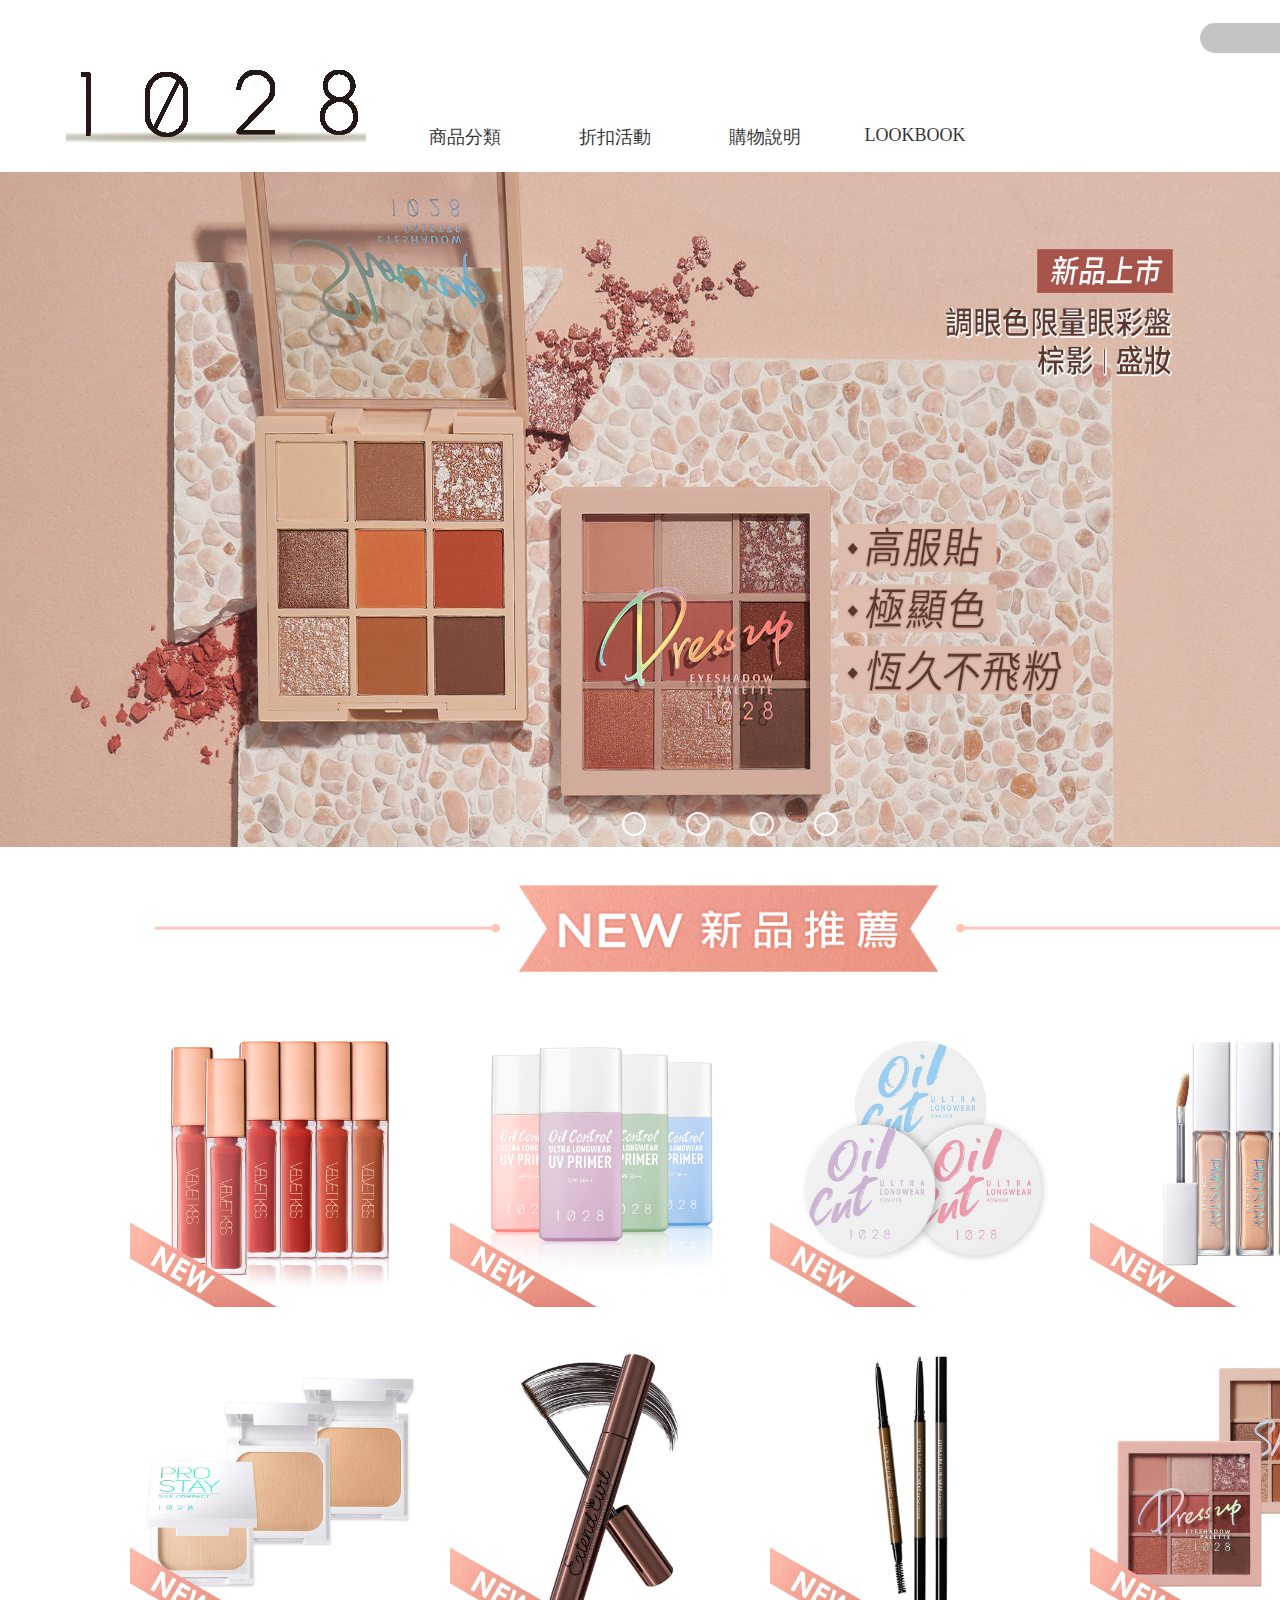
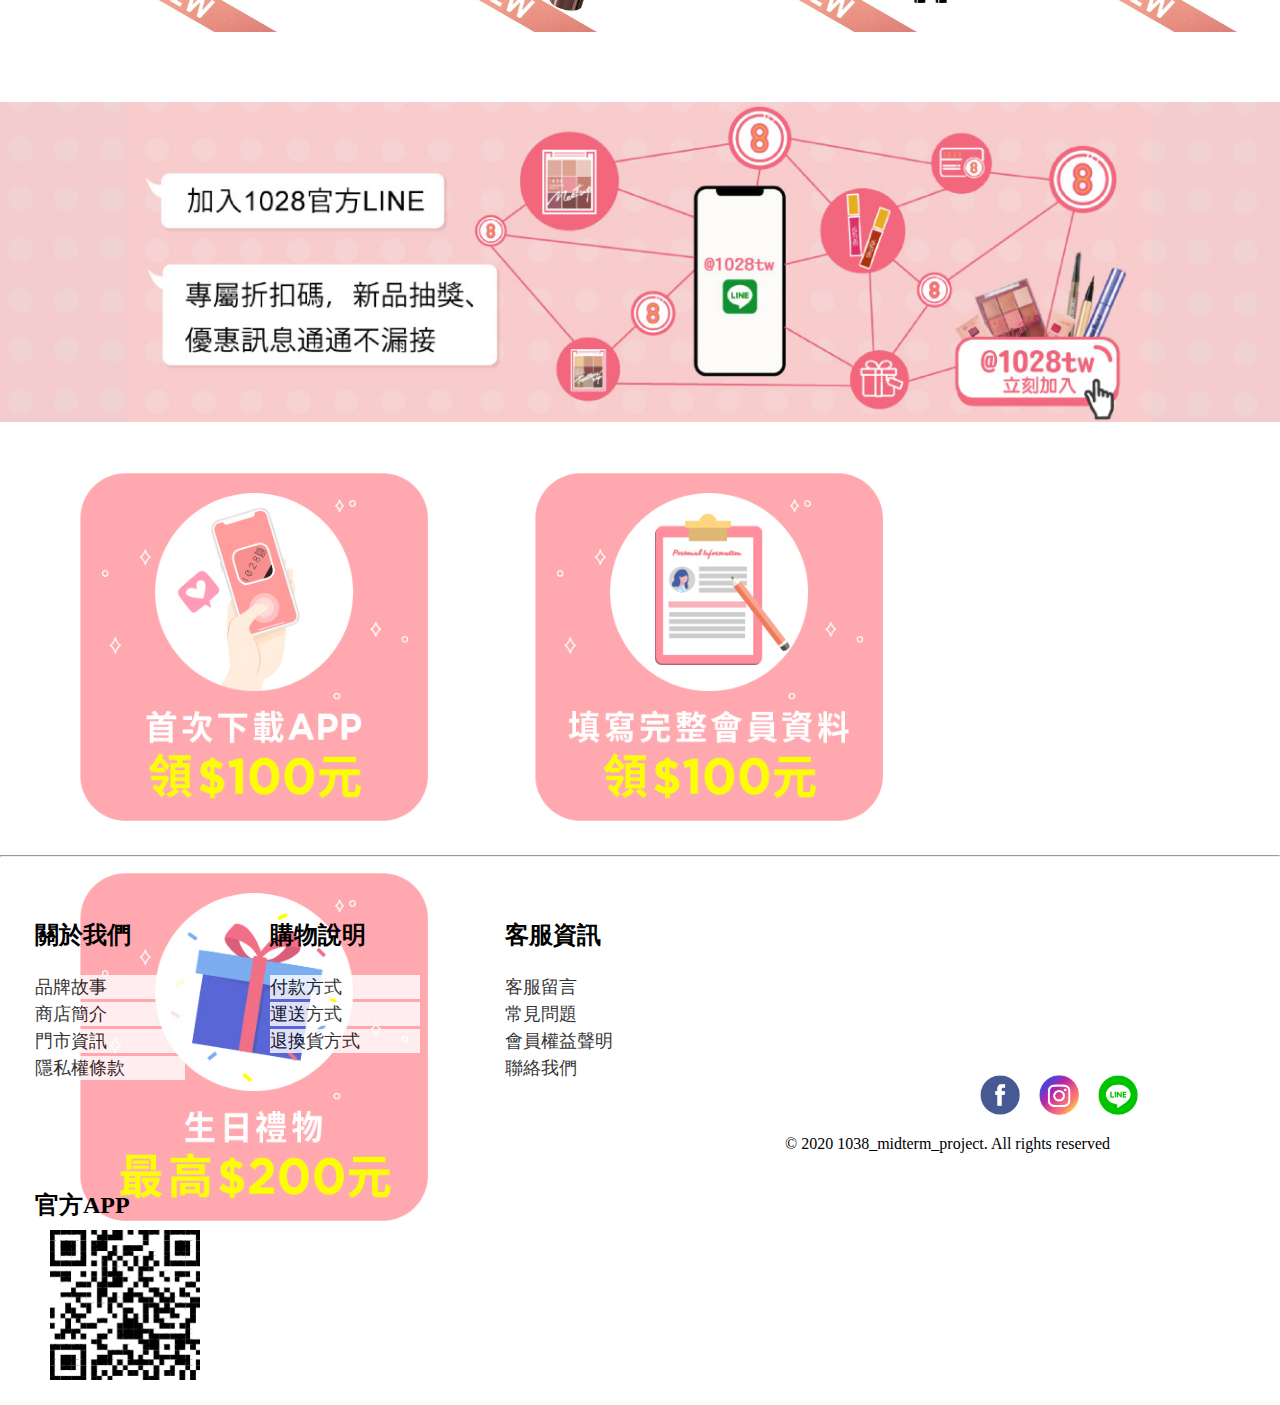
==== index.html @ 8aa11a28 "主頁完成" ====
<!DOCTYPE html>

<html>
    <head>
        <meta charset="utf-8">
        <meta http-equiv="X-UA-Compatible" content="IE=edge">
        <title></title>
        <meta name="description" content="">
        <meta name="viewport" content="width=device-width, initial-scale=1">
        <link rel="stylesheet" href="css/style.css">
        <script src="https://cdnjs.cloudflare.com/ajax/libs/jquery/3.5.1/jquery.min.js" charset="utf-8"></script>
    </head>
    <body>
        <div class="header">
            <div class="nav">
                <ul>
                    <li><a href="#">商品分類</a>
                            <ul>
                                <li><a href="#">❀底妝</a></li>
                                <li><a href="#">❀眼妝</a></li>
                                <li><a href="#">❀唇頰</a></li>
                                <li><a href="#">❀洗卸</a></li>
                                <li><a href="#">❀保養</a></li>
                            </ul> 
                    </li>
                    <li class="contnet1"><a href="#">折扣活動</a>
                        <ul>
                            <li><a href="#">【12th生日慶🎂】<br>天天搶$28</a></li>
                            <li><a href="#">【12th 生日慶】<br>加碼買再送！</a></li>
                            <li><a href="#">【限時搶購】<br>全館滿額贈好禮</a></li>
                            <li><a href="#">【APP獨享】<br>限量搶$99up</a></li>
                            <li><a href="#">【可愛爆棚】<br>泡泡先生系列</a></li>
                        </ul> 
                    </li>
                    <li class="contnet1"><a href="#">購物說明</a></li>
                    <li class="contnet1"><a href="#">LOOKBOOK</a></li>
                </ul>
            </div>
            <div class="search">
                <input class="search_bar">
                    <img  class="search_icon"src="scr/icon/search.png" alt="">
                </input>
            </div>
            <div class="logo">
                <img lascs="logo_img"src="scr/LOGO.jpg" alt="">
            </div>
            <div class="header_icon">
                <img src="scr/icon/icon_01.png" alt="" class="login">
                <img src="scr/icon/icon_02.png" alt="" class="cart">
            </div>
        </div>
        <div class="slider">
            <div class="slides">
                <!-- radio button -->
                <input type="radio" name="radio_btn" id="radio1">
                <input type="radio" name="radio_btn" id="radio2">
                <input type="radio" name="radio_btn" id="radio3">
                <input type="radio" name="radio_btn" id="radio4">
                <!-- slide img -->
                <div class="slide first">
                    <img src="scr/img/top_1.jpg" alt="">
                </div>
                <div class="slide">
                    <img src="scr/img/top_2.jpg" alt="">
                </div>
                <div class="slide">
                    <img src="scr/img/top_3.jpg" alt="">
                </div>
                <div class="slide">
                    <img src="scr/img/top_4.jpg" alt="">
                </div>
                <!-- automatic navigation -->
                <div class="navigation_auto">
                    <div class="auto_btn1"></div>
                    <div class="auto_btn2"></div>
                    <div class="auto_btn3"></div>
                    <div class="auto_btn4"></div>
                </div>
                <!-- manual navigation -->
                <div class="navigation_manual">
                    <label for="radio1" class="manual_btn"></label>
                    <label for="radio2" class="manual_btn"></label>
                    <label for="radio3" class="manual_btn"></label>
                    <label for="radio4" class="manual_btn"></label>
                </div>
                <script type="text/javascript">
                    var counter =1;
                    setInterval(function(){
                        document.getElementById('radio' + counter).checked = true;
                        counter ++;
                        if (counter >4 ) {
                            counter = 1;
                        }
                    }, 4500);
                </script>
            </div>
        </div>
        <div class="liner_img">
            <img src="scr/Newline.png" alt="">
        </div>
        <div class="new_product">
           <div class="box">
               <div class="img_box">
                   <img src="scr/img/637364745922930000.png" alt="">
               </div>
               <div class="detail">
                   <div class="content">
                    <h3>【春夏色系】<br>1028 唇迷心竅好色唇釉(六色任選)</h3>
                    <h4><span style="color: black">原價NT$350&nbsp;</span><span style="color: red">特價NT$269</span> </h4>
                   </div> 
               </div>
           </div>
           <div class="box">
            <div class="img_box">
                <img src="scr/img/637376537781070000.png" alt="">
            </div>
            <div class="detail">
                <div class="content">
                 <h3>1028 Oil Control!超控油UV校色飾底乳(四款任選)</h3>
                 <h4><span style="color: black">原價NT$350&nbsp;</span><span style="color: red">特價NT$269</span> </h4>
                </div>  
            </div>
           </div>
           <div class="box">
            <div class="img_box">
                <img src="scr/img/637376537787830000.jpg" alt="">
            </div>
            <div class="detail">
                <div class="content">
                 <h3>1028 Oil Cut!超吸油嫩蜜粉(三款任選)</h3>
                 <h4><span style="color: black">原價NT$290&nbsp;</span><span style="color: red">特價NT$239</span> </h4>
                </div> 
            </div>
           </div>
           <div class="box">
            <div class="img_box">
                <img src="scr/img/637394079499470000.jpg" alt="">
            </div>
            <div class="detail">
                <div class="content">
                 <h3>【生日慶買再送】<br>1028 服服貼貼遮瑕膏(三款任選)</h3>
                 <h4><span style="color: black">原價NT$180&nbsp;</span><span style="color: red">特價NT$139</span> </h4>
                </div> 

            </div>
           </div>
           <div class="box">
            <div class="img_box">
                <img src="scr/img/637394079857570000.jpg" alt="">
            </div>
            <div class="detail">
                <div class="content">
                 <h3>【生日慶買再送】<br>1028 空氣定格粉餅(三款任選)</h3>
                 <h4><span style="color: black">原價NT$390&nbsp;</span><span style="color: red">特價NT$331</span> </h4>
                </div> 
            </div>
           </div>
           <div class="box">
            <div class="img_box">
                <img src="scr/img/637394080951830000.jpg" alt="">
            </div>
            <div class="detail">
                <div class="content">
                 <h3>【生日慶買再送】<br>1028 飛激長瞬翹防水睫毛膏(濃縮咖)</h3>
                 <h4><span style="color: black">原價NT$390&nbsp;</span><span style="color: red">特價NT$299</span> </h4>
                </div> 
            </div>
           </div>
           <div class="box">
            <div class="img_box">
                <img src="scr/img/637395232725770000.jpg" alt="">
            </div>
            <div class="detail">
                <div class="content">
                 <h3>【生日慶買再送】<br> 1028 精算師持色細眉筆(三色任選)</h3>
                 <h4><span style="color: black">原價NT$180&nbsp;</span><span style="color: red">特價NT$139</span> </h4>
                </div>
            </div>
           </div>
           <div class="box">
            <div class="img_box">
                <img src="scr/img/637396438549270000.jpg" alt="">
            </div>
            <div class="detail">
                <div class="content">
                 <h3>【生日慶買再送】<br>1028 調眼色限量眼彩盤(兩色任選)</h3>
                 <h4><span style="color: black">原價NT$420&nbsp;</span><span style="color: red">特價NT$319</span> </h4>
                </div> 
            </div>
           </div>
        </div>
        <div class="middle_img">
            <img src="scr/img/未命名-1-01.png" alt="">
        </div>
        <div class="buttom_img">
            <div class="box">
                <img src="scr/img/de04b8fc-57fb-47f7-8917-f88f30a79363-1584411272-u6bazm3gtl_m.jpg" alt="">
            </div>
            <div class="box">
                <img src="scr/img/de04b8fc-57fb-47f7-8917-f88f30a79363-1584411278-hby43c691i_m.jpg" alt="">
            </div>
            <div class="box">
                <img src="scr/img/de04b8fc-57fb-47f7-8917-f88f30a79363-1584411283-ipxm51b3ej_m.jpg" alt="">
            </div>
        </div>
        <hr>
        <div class="footer">
          
            <div class="box">
                <h3>關於我們</h3>
                <ul>
                    <li><a href="#">品牌故事</a></li>
                    <li><a href="#">商店簡介</a></li>
                    <li><a href="#">門市資訊</a></li>
                    <li><a href="#">隱私權條款</a></li>
                </ul> 
            </div>
            <div class="box">
                <h3>購物說明</h3>
                <ul>
                    <li><a href="#">付款方式</a></li>
                    <li><a href="#">運送方式</a></li>
                    <li><a href="#">退換貨方式</a></li>
                </ul>   
            </div>
            <div class="box">
                <h3>客服資訊</h3>
                <ul>
                    <li><a href="#">客服留言</a></li>
                    <li><a href="#">常見問題</a></li>
                    <li><a href="#">會員權益聲明</a></li>
                    <li><a href="#">聯絡我們</a></li>
                </ul>  
            </div>
            <div class="box"></div>
            <div class="box">
                <img class="icon" src="scr/icon/icon_fb.png" alt="">
                <img class="icon" src="scr/icon/icon_ig.png" alt="">
                <img class="icon" src="scr/icon/icon_line.png" alt="">
            </div>
            <div class="box">
                <h3>官方APP</h3>
                <img class="app" src="scr/QRcode.png" alt="">
            </div>
            <div class="footer_text">
                © 2020 1038_midterm_project. All rights reserved
            </div>
        </div>
        <script src="" async defer></script>
    </body>
</html>
---- css/style.css ----
body{
    width: 100vw;
    height: 2760px;
    align-items: center;
    padding: 0;
    margin: 0;
}


.nav{
    position: absolute;
    padding: 0;
    margin-left: 380px;
    margin-top: 115px;
   
}
ul{
    margin: 0;
    padding: 0px;
    list-style: none;
    margin: 10px;
}
ul li {
    float: left;
    width: 150px;
    text-align:center;
    
}

ul li a{
    text-decoration: none;
    font-size: 18px;  
    color: black;
    display: block;
    background: white;
    opacity: .8;
  
}
ul li ul li{
    display: none;
}
ul li:hover ul li{
    display: block;
}
.nav ul li a:hover{
    color: #EF3C5F;
    background-color: #fff;
    border-radius: 10px;
  }

  .search{
    width: 100%;
    height:60px;
    
  }
  .search_bar{
      position: absolute;
      width: 158px;
      height: 10px;
      padding: 10px;
      margin-top:23px;
      margin-left: 1200px;
      background-color: #C4C4C4;
      border-radius: 100px 100px 100px 100px;
      border-style: none;
  }
  .search_icon{
      position: absolute;
      width: 14px;
      height: 14px;
      padding: 0;
      margin-top:32px;
      margin-left: 1355px;
  } 

  .logo{
      margin-left: 66px;
  }
  .logo_img{
    position: absolute;
    width: 300px;
    height: 88px;
    padding: 0;
  }

  .header_icon{
    position: absolute;
    margin-left: 1290px;
    margin-top: -45px;

  }
  .login{
    height: 35px;
    width: 35px;
  }
  .cart{
      height: 35px;
      width: 35px;
  }

.slider{
    margin-top: 20px;
    width: 100vw;
    height: 675px;
    overflow: hidden;
    
}
.slides{
    width: 100vw;
    height: 675px;
    display: flex;
}
.slides input{
    display: none;
}
.slide{
    width: 100%;
    transition: 2s;
}   
.slide img{
    width: 100vw;
    height: 675px;
}
/* navigation manual */
.navigation_manual{
    position: absolute;
    width: 800px;
    margin-left: 330px;
    margin-top: 640px;
    display: flex;
    justify-content: center;
}
.manual_btn{
    border: rgba(255, 255, 255, 0.671) 2px solid;
    padding: 10px;
    border-radius: 100px 100px 100px 100px ;
    cursor: pointer;
    transition: 1s;
}
.manual_btn:not(:last-child){
    margin-right: 40px;
}
.manual_btn:hover{
    background-color: #EF3C5F;
}
#radio1:checked~.first{
    margin-left: 0;
}
#radio2:checked~.first{
    margin-left: -100vw;
}
#radio3:checked~.first{
    margin-left: -200vw;
}
#radio4:checked~.first{
    margin-left: -300vw;
}
/* navigation auto */
.navigation_auto{
    position: absolute;
    width: 800px;
    margin-left: 330px;
    margin-top: 640px;
    display: flex;
    justify-content: center;

}
.navigation_auto div{
    border: rgba(255, 255, 255, 0.671) 2px solid;
    padding: 10px;
    border-radius: 100px 100px 100px 100px ;
    cursor: pointer;
    transition: 1s;
}
.navigation_auto div:not(:last-child){
    margin-right: 40px;
}
#radio1:checked~ .navigation_auto .auto_btn1 {
    background-color: #EF3C5F
}
#radio2:checked~ .navigation_auto .auto_btn2 {
    background-color: #EF3C5F
}
#radio3:checked~ .navigation_auto .auto_btn3 {
    background-color: #EF3C5F
}
#radio4:checked~ .navigation_auto .auto_btn4 {
    background-color: #EF3C5F
}

.liner_img{
    position: relative;
    padding: 0;
    width: 100vw;
    margin-top: 28px;
    margin-left: 155px;
    
}
.liner_img img{
    position: absolute;
    width: 1146px;
    height: 108px;
}

.new_product{
    width: 1280px;
    height: 650px;
    /* background-color:grey; */
    margin-left: 120px;
    margin-top: 150px;
    display: flex;
    flex-direction: row;
    flex-wrap: wrap;
}
.new_product .box{
    position: relative;
    width: 300px;
    height: 300px;
    background-color:#EF3C5F;
    margin: 10px;
    box-sizing: border-box;
    display: inline-block;
}
.new_product .box .img_box{
    position: relative;
    overflow: hidden;
}
.new_product .box .img_box img{
    width: 300px;
    height: 300px;
    transition: 1s;
}
.new_product .box:hover .img_box img{
    transform: scale(1.2);
}
.new_product .box .detail{
    width: 280px;
    height: 280px;
    position: absolute;
    top: 10px;
    bottom: 10px;
    left: 10px;
    right: 10px;
    background:white;
    opacity: .8;
    transform: scaleY(0);
    transition: transform .5s;
     
}
.new_product .box:hover .detail{
    transform: scaleY(1);
}
.new_product .box .detail  .content{
   position: absolute;
   margin-top: 80px;
   margin-left: 5px;
   padding: 15px;
   top: 50%;
   transform: translateY(-50%);
}
.new_product .box .detail .content h3{
    padding: 0;
    margin: 0;
    font-size: 16px;
    color:rgb(58, 15, 15);
}
.new_product .box .detail .content h4{
    margin: 0 ;
    padding: 0;
    margin-top: 20px;
    margin-left: 90px;
    font-size: 14px;

}

.middle_img{
    position: absolute;
    margin-top: 55px;
}
.middle_img img{
    width: 100vw;
    height: 320px;
}

.buttom_img{
    width: 100vw;
    height: 400px;
    /* background-color: grey; */
    margin-top: 400px;
    display: flex;
    flex-direction: row;
    flex-wrap: wrap;
}
.buttom_img .box{
    position: relative;
    width: 360px;
    height: 360px;
    /* background-color:#EF3C5F; */
    margin: 20px;
    margin-left: 75px;
    box-sizing: border-box;
    display: inline-block;
}
.buttom_img .box img{
    width: 360px;
    height: 360px;
}
.buttom_img:hover .box img{
    filter: blur(15px);
    transform: scale(0.9);
}
.buttom_img .box:hover img{
    filter: blur(0px);
    transform: scale(1.1);
   
}

.footer{
    width: 100vw;
    height: 350px;
    display: flex;
    flex-direction: row;
    flex-wrap: wrap;  
}

.footer .box{
    position: relative;
    margin: 10px;
    margin-top: 30px;
    margin-left: 25px;
    width: 200px;
    height: 230px;
    /* background-color: grey; */
    box-sizing: border-box;
    display: inline-block;
}
.footer .box h3{
    margin-left: 10px;
    font-size: 24px;
}
.footer .box ul li a{
    margin-bottom: 3px;
    /* background-color: white; */
    text-align: left;
}
.footer_text{
    margin-left: 550px;
}
.footer .box .app{
    margin-left: 25px;
    margin-top: -15px;
    width: 150px;
    height: 150px;
}
.footer .box .icon{
    margin: 0;
    margin-left: 15px;
    margin-top: 180px;
    width: 40px;
    height: 40px;
}
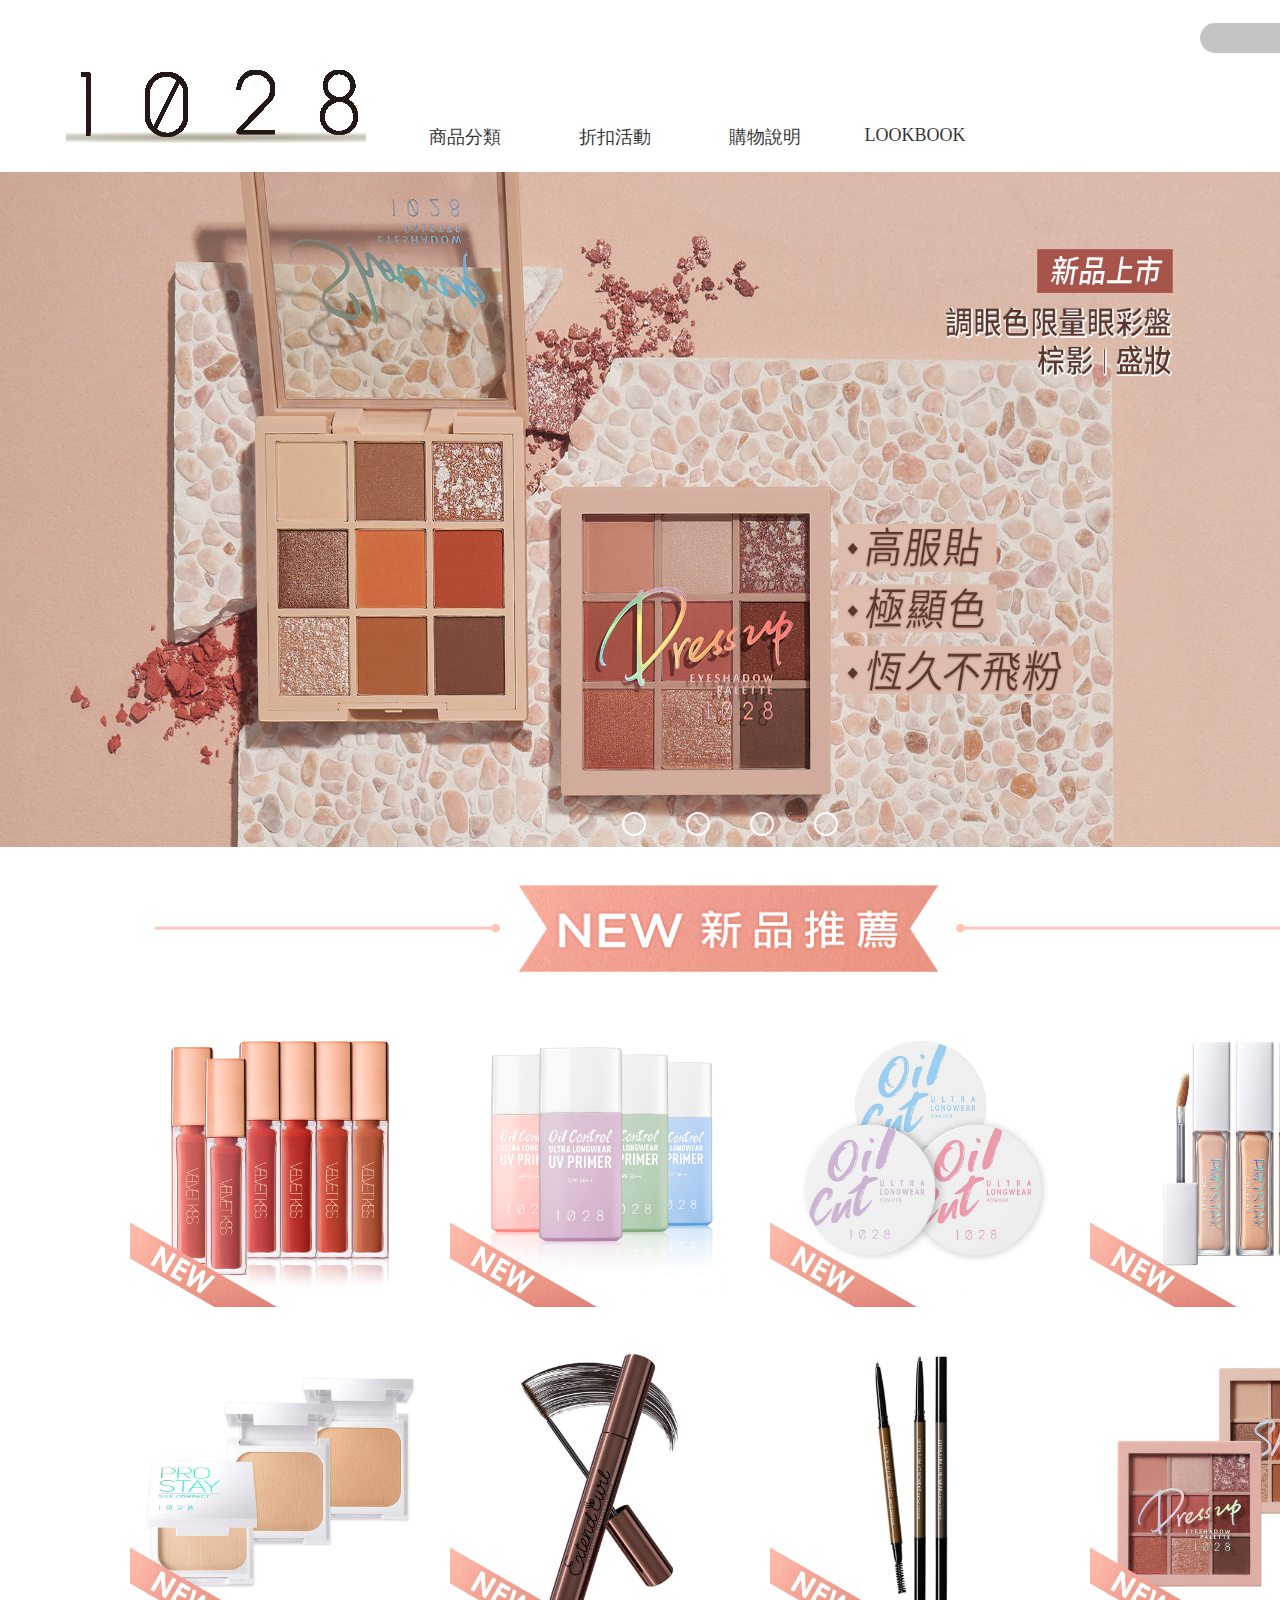
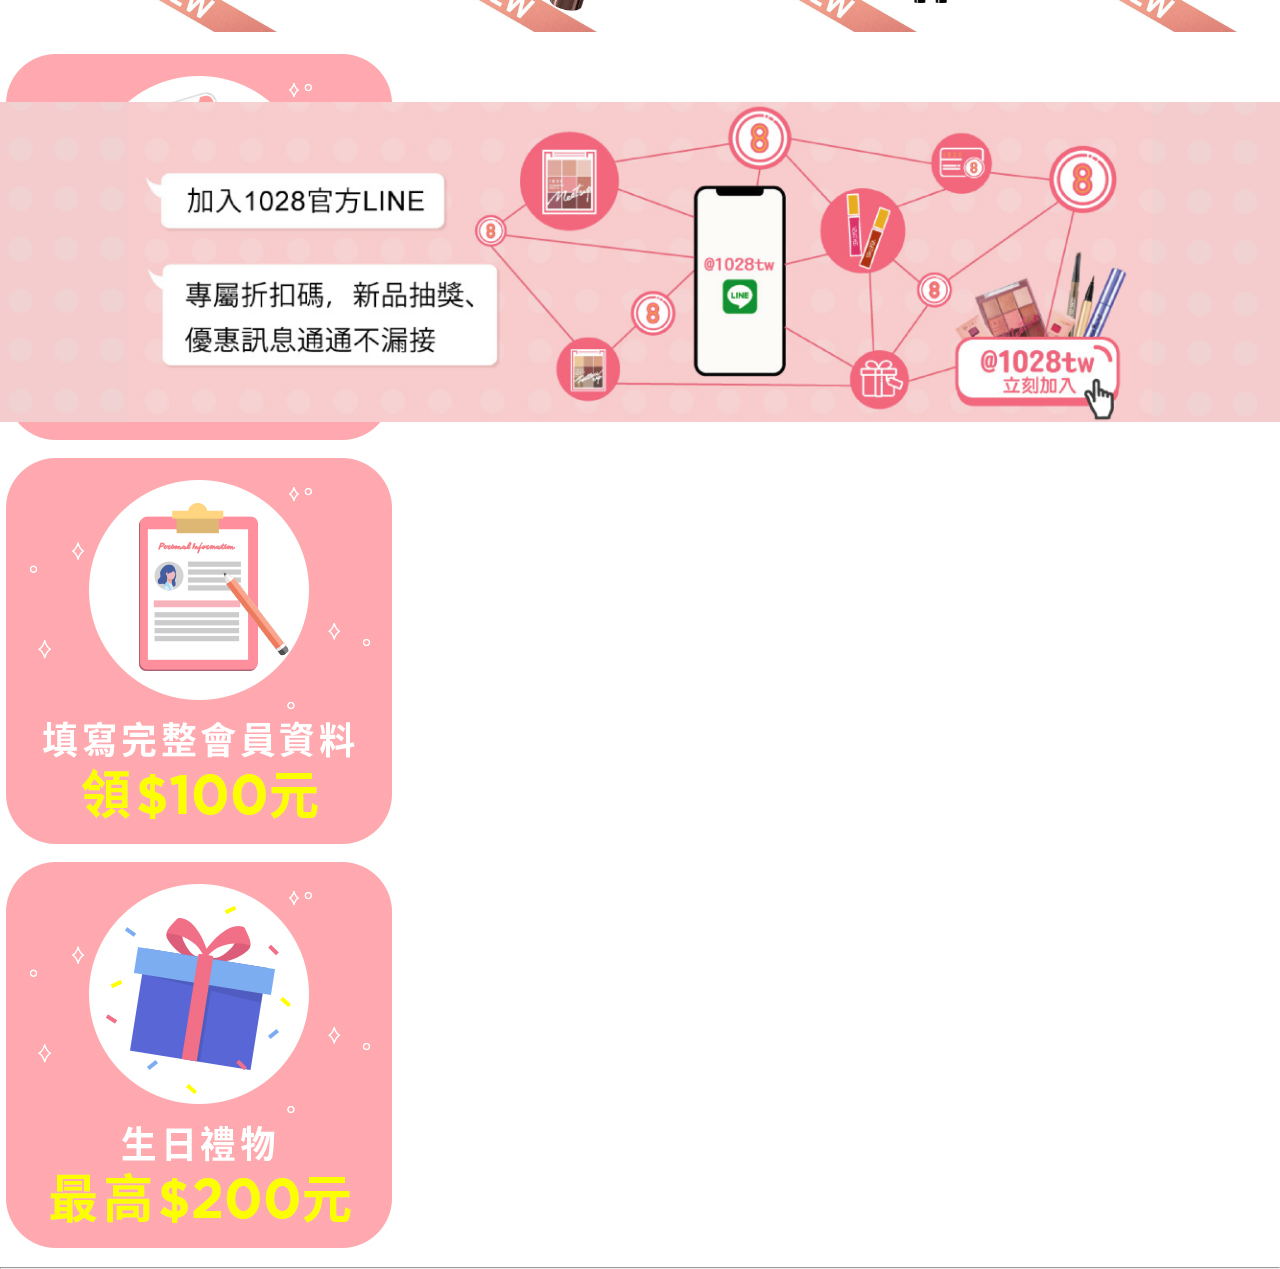
==== commit b0781786: "Add files via upload" ====
--- a/index.html
+++ b/index.html
@@ -192,7 +192,7 @@
         <div class="middle_img">
             <img src="scr/img/未命名-1-01.png" alt="">
         </div>
-        <div class="buttom_img">
+        <div class="bottom_img">
             <div class="box">
                 <img src="scr/img/de04b8fc-57fb-47f7-8917-f88f30a79363-1584411272-u6bazm3gtl_m.jpg" alt="">
             </div>
--- a/css/style.css
+++ b/css/style.css
@@ -316,6 +316,7 @@
 }
 
 .footer{
+    position: fixed;
     width: 100vw;
     height: 350px;
     display: flex;
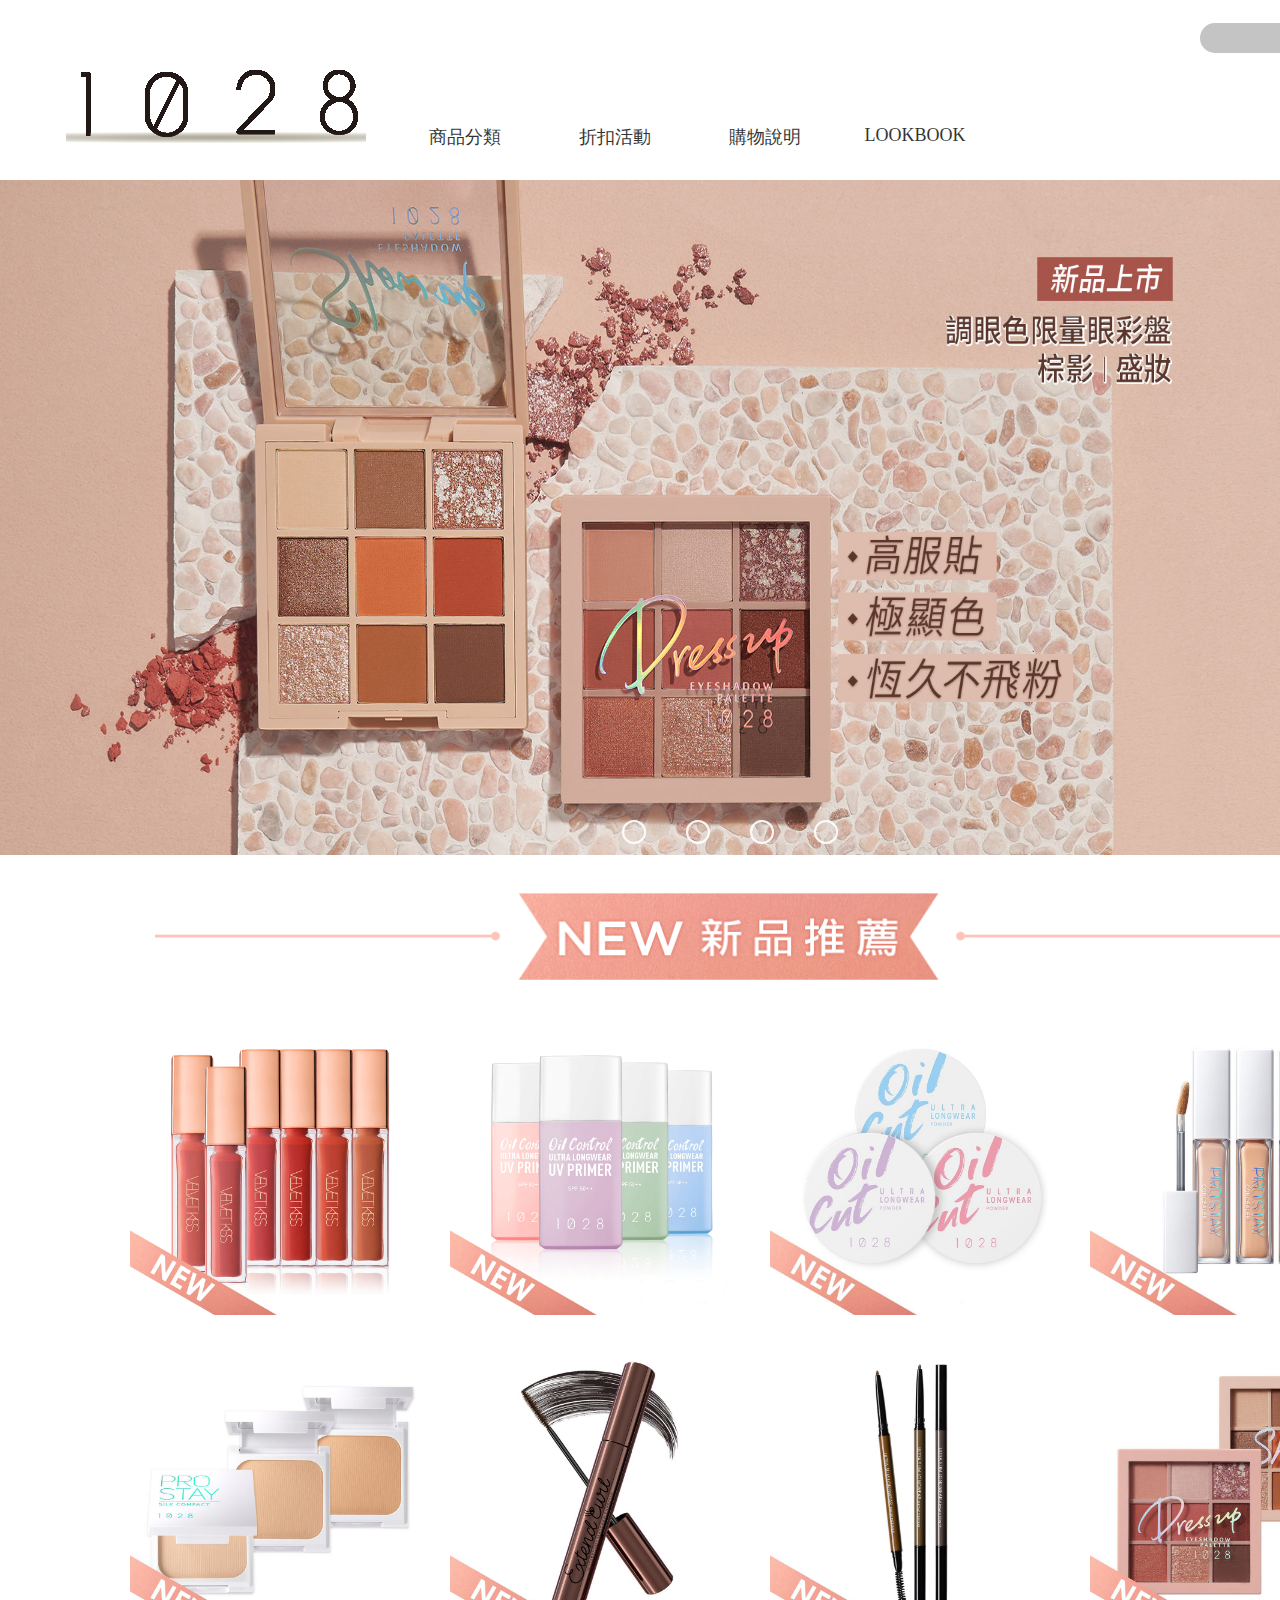
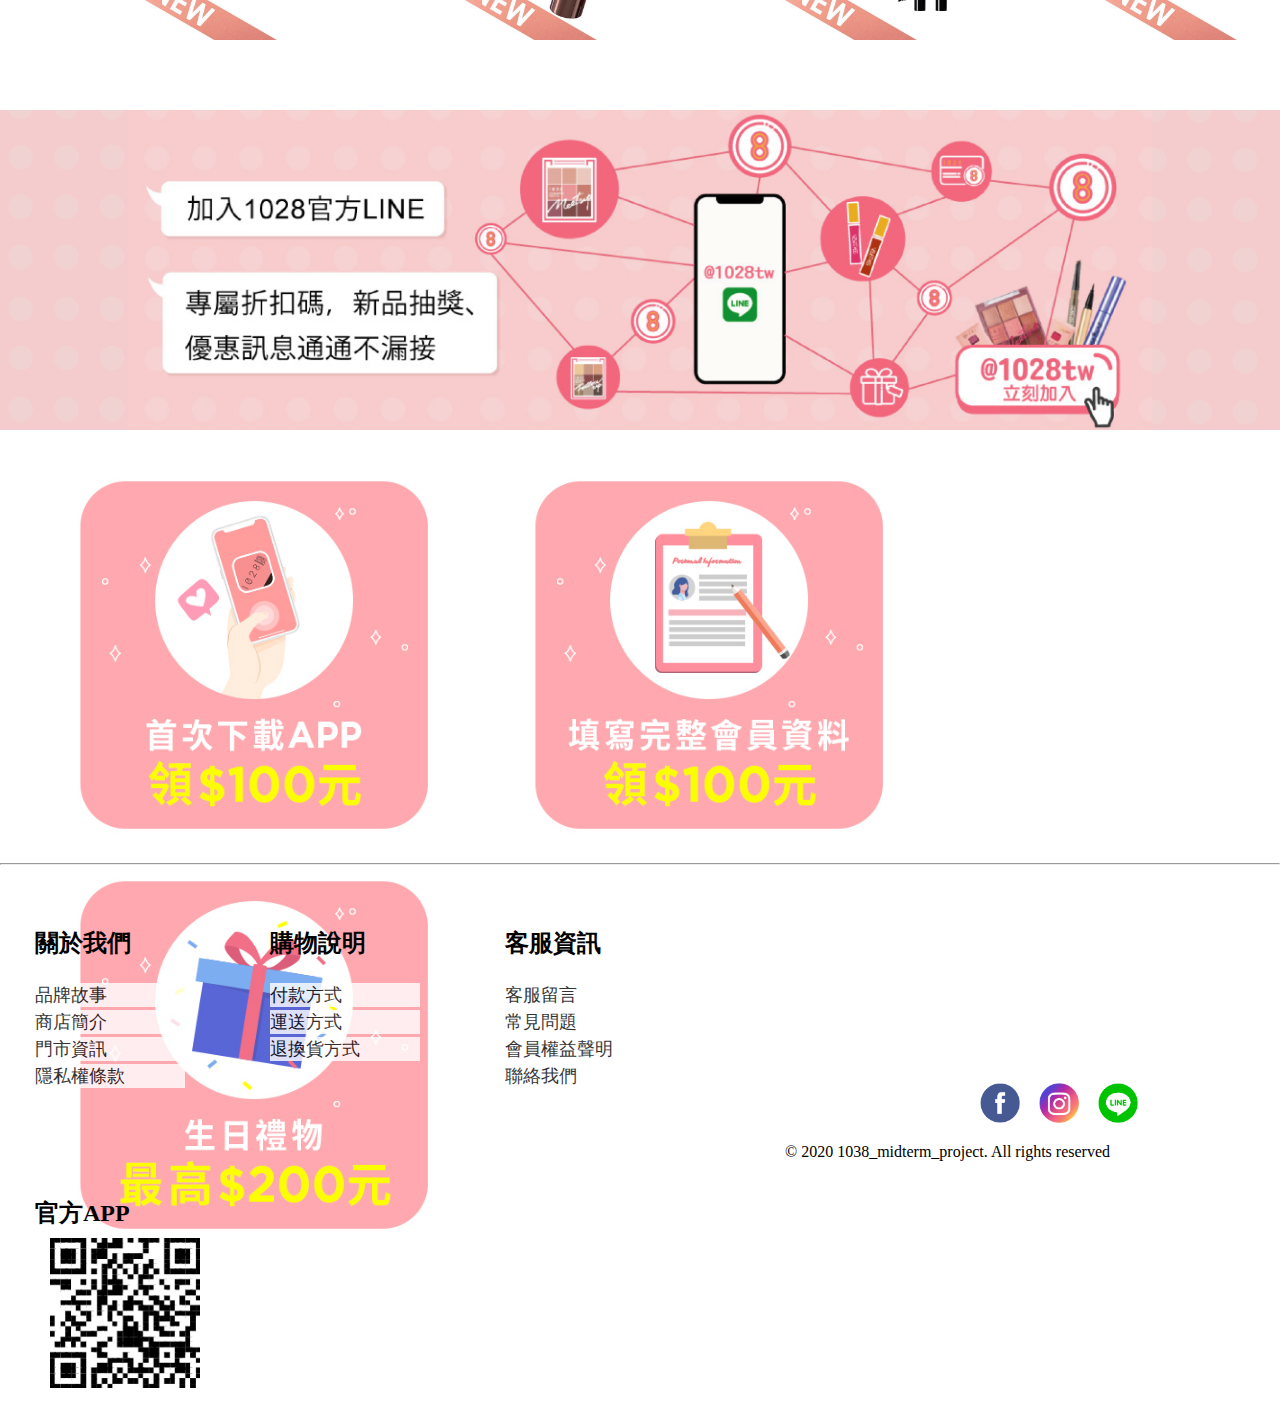
==== commit eef3ae48: "細節更動 提取js檔案" ====
--- a/index.html
+++ b/index.html
@@ -42,7 +42,7 @@
                 </input>
             </div>
             <div class="logo">
-                <img lascs="logo_img"src="scr/LOGO.jpg" alt="">
+                <img class="logo_img"src="scr/LOGO.jpg" alt="">
             </div>
             <div class="header_icon">
                 <img src="scr/icon/icon_01.png" alt="" class="login">
@@ -83,7 +83,7 @@
                     <label for="radio3" class="manual_btn"></label>
                     <label for="radio4" class="manual_btn"></label>
                 </div>
-                <script type="text/javascript">
+                <!-- <script type="text/javascript">
                     var counter =1;
                     setInterval(function(){
                         document.getElementById('radio' + counter).checked = true;
@@ -92,7 +92,8 @@
                             counter = 1;
                         }
                     }, 4500);
-                </script>
+                </script> -->
+                <script src="js/slide.js"></script>
             </div>
         </div>
         <div class="liner_img">
--- a/css/style.css
+++ b/css/style.css
@@ -86,7 +86,7 @@
   .header_icon{
     position: absolute;
     margin-left: 1290px;
-    margin-top: -45px;
+    margin-top: 45px;
 
   }
   .login{
@@ -99,7 +99,7 @@
   }
 
 .slider{
-    margin-top: 20px;
+    margin-top: 120px;
     width: 100vw;
     height: 675px;
     overflow: hidden;
@@ -282,7 +282,7 @@
     height: 320px;
 }
 
-.buttom_img{
+.bottom_img{
     width: 100vw;
     height: 400px;
     /* background-color: grey; */
@@ -291,7 +291,7 @@
     flex-direction: row;
     flex-wrap: wrap;
 }
-.buttom_img .box{
+.bottom_img .box{
     position: relative;
     width: 360px;
     height: 360px;
@@ -301,22 +301,22 @@
     box-sizing: border-box;
     display: inline-block;
 }
-.buttom_img .box img{
+.bottom_img .box img{
     width: 360px;
     height: 360px;
 }
-.buttom_img:hover .box img{
+.bottom_img:hover .box img{
     filter: blur(15px);
     transform: scale(0.9);
 }
-.buttom_img .box:hover img{
+.bottom_img .box:hover img{
     filter: blur(0px);
     transform: scale(1.1);
    
 }
 
 .footer{
-    position: fixed;
+    
     width: 100vw;
     height: 350px;
     display: flex;
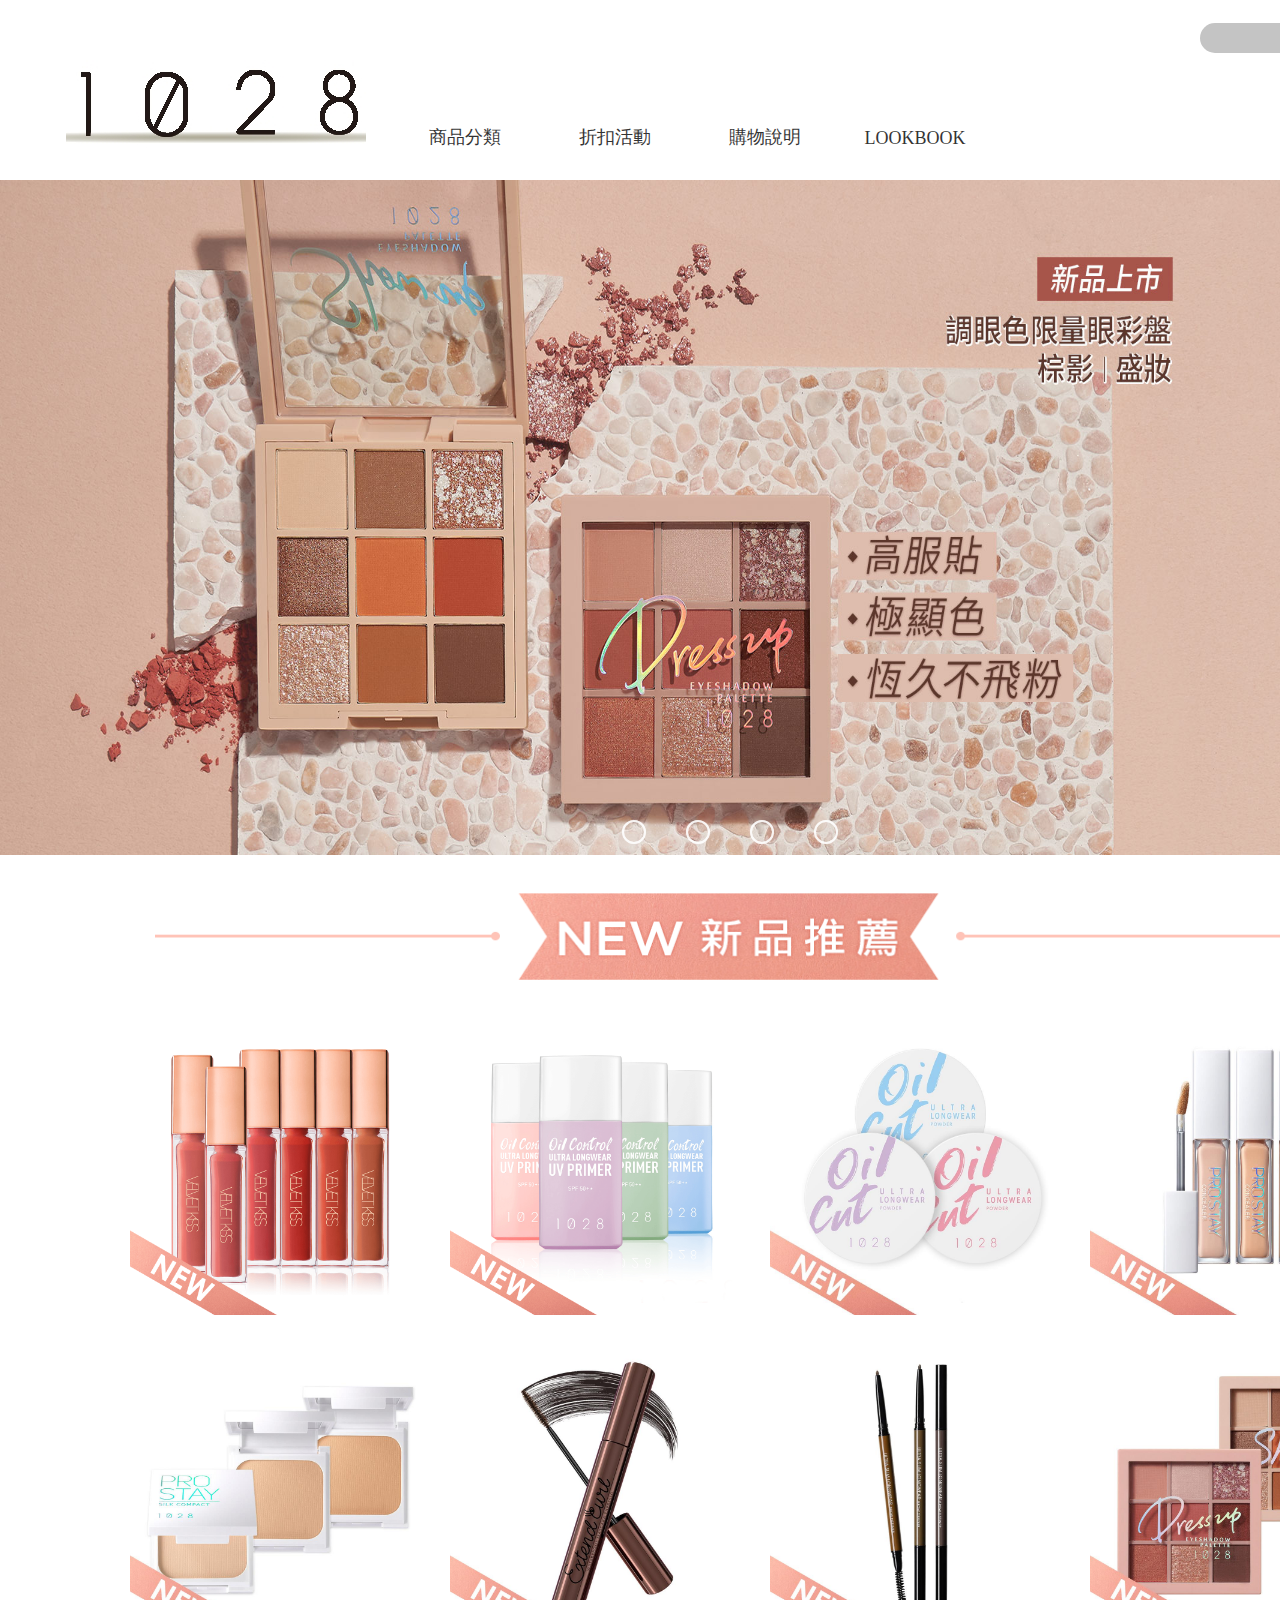
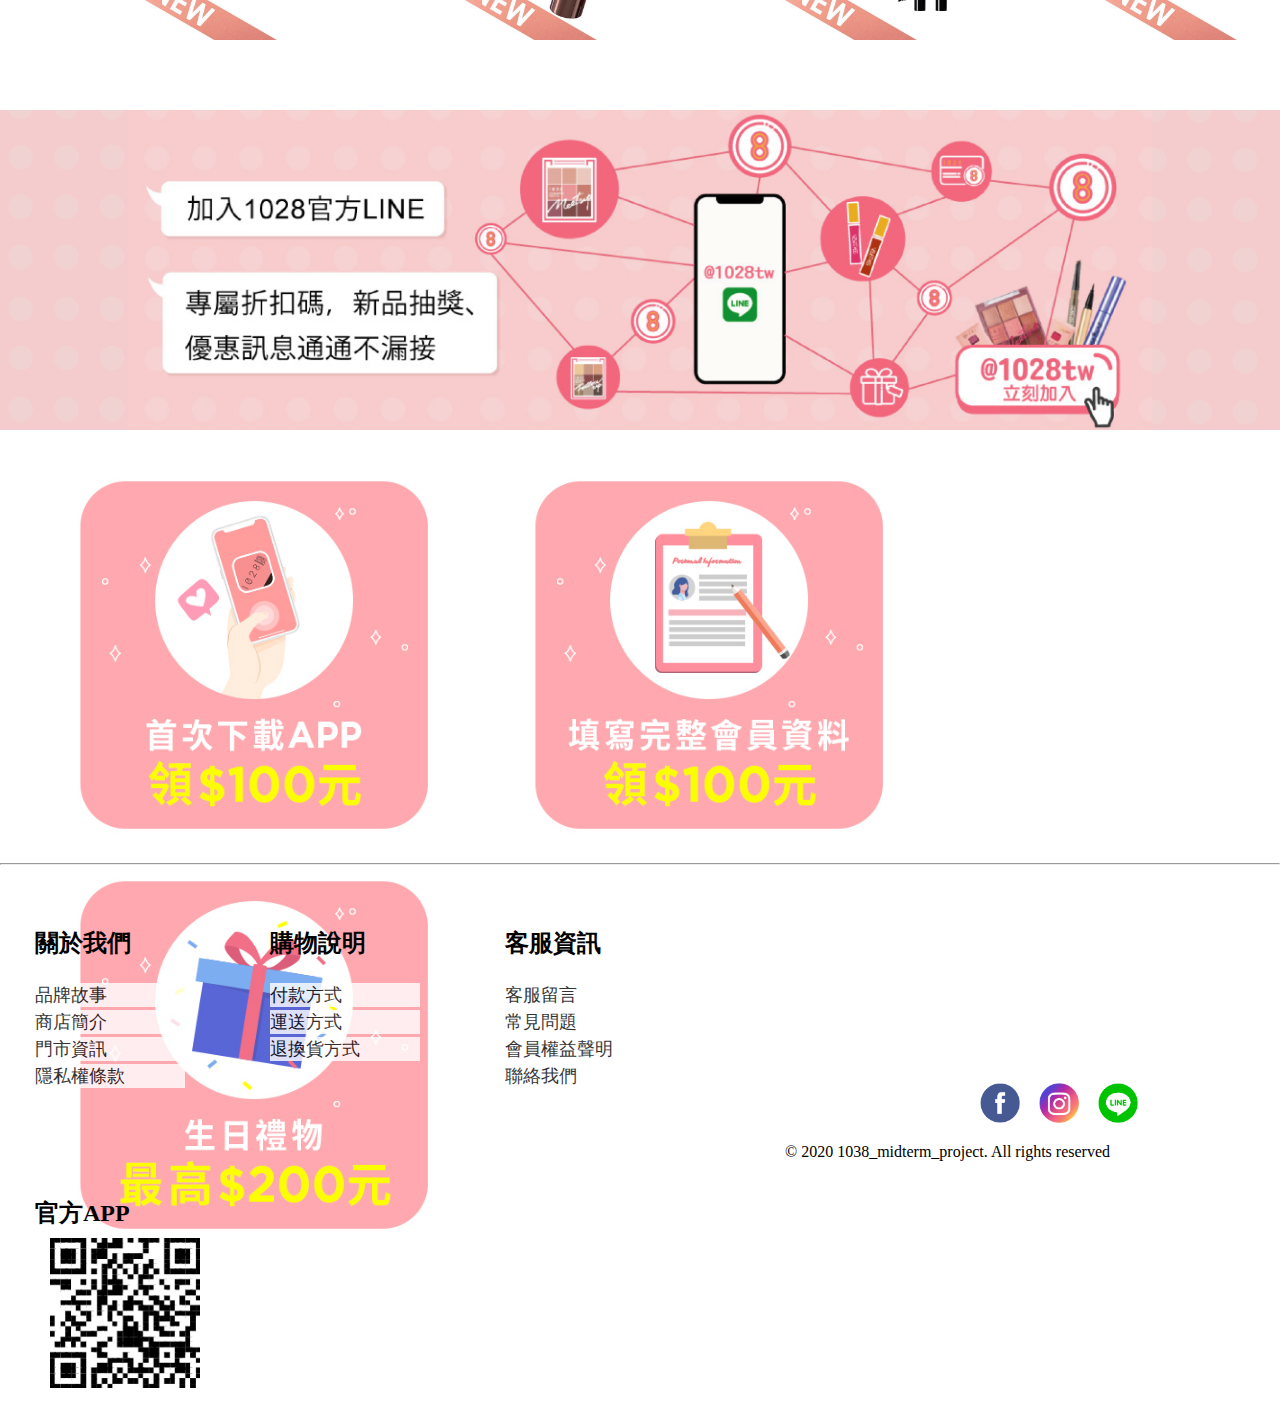
==== commit e675e587: "修改nav bar的padding" ====
--- a/index.html
+++ b/index.html
@@ -7,14 +7,14 @@
         <title></title>
         <meta name="description" content="">
         <meta name="viewport" content="width=device-width, initial-scale=1">
-        <link rel="stylesheet" href="css/style.css">
+        <link rel="stylesheet" href="css/style_home.css">
         <script src="https://cdnjs.cloudflare.com/ajax/libs/jquery/3.5.1/jquery.min.js" charset="utf-8"></script>
     </head>
     <body>
         <div class="header">
             <div class="nav">
                 <ul>
-                    <li><a href="#">商品分類</a>
+                    <li><a href="product.html">商品分類</a>
                             <ul>
                                 <li><a href="#">❀底妝</a></li>
                                 <li><a href="#">❀眼妝</a></li>
@@ -23,7 +23,7 @@
                                 <li><a href="#">❀保養</a></li>
                             </ul> 
                     </li>
-                    <li class="contnet1"><a href="#">折扣活動</a>
+                    <li class=><a href="#">折扣活動</a>
                         <ul>
                             <li><a href="#">【12th生日慶🎂】<br>天天搶$28</a></li>
                             <li><a href="#">【12th 生日慶】<br>加碼買再送！</a></li>
@@ -32,8 +32,8 @@
                             <li><a href="#">【可愛爆棚】<br>泡泡先生系列</a></li>
                         </ul> 
                     </li>
-                    <li class="contnet1"><a href="#">購物說明</a></li>
-                    <li class="contnet1"><a href="#">LOOKBOOK</a></li>
+                    <li><a href="#">購物說明</a></li>
+                    <li ><a  class="lk" href="lookbook.html">LOOKBOOK</a></li>
                 </ul>
             </div>
             <div class="search">
@@ -83,16 +83,6 @@
                     <label for="radio3" class="manual_btn"></label>
                     <label for="radio4" class="manual_btn"></label>
                 </div>
-                <!-- <script type="text/javascript">
-                    var counter =1;
-                    setInterval(function(){
-                        document.getElementById('radio' + counter).checked = true;
-                        counter ++;
-                        if (counter >4 ) {
-                            counter = 1;
-                        }
-                    }, 4500);
-                </script> -->
                 <script src="js/slide.js"></script>
             </div>
         </div>
--- a/css/style_home.css
+++ b/css/style_home.css
@@ -0,0 +1,367 @@
+body{
+    width: 100vw;
+    height: 2760px;
+    align-items: center;
+    padding: 0;
+    margin: 0;
+}
+
+
+.nav{
+    position: absolute;
+    padding: 0;
+    margin-left: 380px;
+    margin-top: 115px;
+   
+}
+ul{
+    margin: 0;
+    padding: 0px;
+    list-style: none;
+    margin: 10px;
+}
+ul li {
+    float: left;
+    width: 150px;
+    text-align:center;
+    
+}
+
+ul li a{
+    text-decoration: none;
+    font-size: 18px;  
+    color: black;
+    display: block;
+    background: white;
+    opacity: .8;
+  
+}
+ul li ul li{
+    display: none;
+}
+ul li:hover ul li{
+    display: block;
+}
+.nav ul li a:hover{
+    color: #EF3C5F;
+    background-color: #fff;
+    border-radius: 10px;
+  }
+
+  .search{
+    width: 100%;
+    height:60px;
+    
+  }
+  .search_bar{
+      position: absolute;
+      width: 158px;
+      height: 10px;
+      padding: 10px;
+      margin-top:23px;
+      margin-left: 1200px;
+      background-color: #C4C4C4;
+      border-radius: 100px 100px 100px 100px;
+      border-style: none;
+  }
+  .search_icon{
+      position: absolute;
+      width: 14px;
+      height: 14px;
+      padding: 0;
+      margin-top:32px;
+      margin-left: 1355px;
+  } 
+
+  .logo{
+      margin-left: 66px;
+  }
+  .logo_img{
+    position: absolute;
+    width: 300px;
+    height: 88px;
+    padding: 0;
+  }
+
+  .header_icon{
+    position: absolute;
+    margin-left: 1290px;
+    margin-top: 45px;
+
+  }
+  .login{
+    height: 35px;
+    width: 35px;
+  }
+  .cart{
+      height: 35px;
+      width: 35px;
+  }
+
+.slider{
+    margin-top: 120px;
+    width: 100vw;
+    height: 675px;
+    overflow: hidden;
+    
+}
+.slides{
+    width: 100vw;
+    height: 675px;
+    display: flex;
+}
+.slides input{
+    display: none;
+}
+.slide{
+    width: 100%;
+    transition: 2s;
+}   
+.slide img{
+    width: 100vw;
+    height: 675px;
+}
+/* navigation manual */
+.navigation_manual{
+    position: absolute;
+    width: 800px;
+    margin-left: 330px;
+    margin-top: 640px;
+    display: flex;
+    justify-content: center;
+}
+.manual_btn{
+    border: rgba(255, 255, 255, 0.671) 2px solid;
+    padding: 10px;
+    border-radius: 100px 100px 100px 100px ;
+    cursor: pointer;
+    transition: 1s;
+}
+.manual_btn:not(:last-child){
+    margin-right: 40px;
+}
+.manual_btn:hover{
+    background-color: #EF3C5F;
+}
+#radio1:checked~.first{
+    margin-left: 0;
+}
+#radio2:checked~.first{
+    margin-left: -100vw;
+}
+#radio3:checked~.first{
+    margin-left: -200vw;
+}
+#radio4:checked~.first{
+    margin-left: -300vw;
+}
+/* navigation auto */
+.navigation_auto{
+    position: absolute;
+    width: 800px;
+    margin-left: 330px;
+    margin-top: 640px;
+    display: flex;
+    justify-content: center;
+
+}
+.navigation_auto div{
+    border: rgba(255, 255, 255, 0.671) 2px solid;
+    padding: 10px;
+    border-radius: 100px 100px 100px 100px ;
+    cursor: pointer;
+    transition: 1s;
+}
+.navigation_auto div:not(:last-child){
+    margin-right: 40px;
+}
+#radio1:checked~ .navigation_auto .auto_btn1 {
+    background-color: #EF3C5F
+}
+#radio2:checked~ .navigation_auto .auto_btn2 {
+    background-color: #EF3C5F
+}
+#radio3:checked~ .navigation_auto .auto_btn3 {
+    background-color: #EF3C5F
+}
+#radio4:checked~ .navigation_auto .auto_btn4 {
+    background-color: #EF3C5F
+}
+
+.liner_img{
+    position: relative;
+    padding: 0;
+    width: 100vw;
+    margin-top: 28px;
+    margin-left: 155px;
+    
+}
+.liner_img img{
+    position: absolute;
+    width: 1146px;
+    height: 108px;
+}
+
+.new_product{
+    width: 1280px;
+    height: 650px;
+    /* background-color:grey; */
+    margin-left: 120px;
+    margin-top: 150px;
+    display: flex;
+    flex-direction: row;
+    flex-wrap: wrap;
+}
+.new_product .box{
+    position: relative;
+    width: 300px;
+    height: 300px;
+    background-color:#EF3C5F;
+    margin: 10px;
+    box-sizing: border-box;
+    display: inline-block;
+}
+.new_product .box .img_box{
+    position: relative;
+    overflow: hidden;
+}
+.new_product .box .img_box img{
+    width: 300px;
+    height: 300px;
+    transition: 1s;
+}
+.new_product .box:hover .img_box img{
+    transform: scale(1.2);
+}
+.new_product .box .detail{
+    width: 280px;
+    height: 280px;
+    position: absolute;
+    top: 10px;
+    bottom: 10px;
+    left: 10px;
+    right: 10px;
+    background:white;
+    opacity: .8;
+    transform: scaleY(0);
+    transition: transform .5s;
+     
+}
+.new_product .box:hover .detail{
+    transform: scaleY(1);
+}
+.new_product .box .detail  .content{
+   position: absolute;
+   margin-top: 80px;
+   margin-left: 5px;
+   padding: 15px;
+   top: 50%;
+   transform: translateY(-50%);
+}
+.new_product .box .detail .content h3{
+    padding: 0;
+    margin: 0;
+    font-size: 16px;
+    color:rgb(58, 15, 15);
+}
+.new_product .box .detail .content h4{
+    margin: 0 ;
+    padding: 0;
+    margin-top: 20px;
+    margin-left: 90px;
+    font-size: 14px;
+   
+
+}
+
+.middle_img{
+    position: absolute;
+    margin-top: 55px;
+}
+.middle_img img{
+    width: 100vw;
+    height: 320px;
+}
+
+.bottom_img{
+    width: 100vw;
+    height: 400px;
+    /* background-color: grey; */
+    margin-top: 400px;
+    display: flex;
+    flex-direction: row;
+    flex-wrap: wrap;
+}
+.bottom_img .box{
+    position: relative;
+    width: 360px;
+    height: 360px;
+    /* background-color:#413b3c; */
+    margin: 20px;
+    margin-left: 75px;
+    box-sizing: border-box;
+    display: inline-block;
+}
+.bottom_img .box img{
+    width: 360px;
+    height: 360px;
+    
+}
+.bottom_img:hover .box img{
+    
+    filter: blur(15px) brightness(.8);
+    transform: scale(0.9);
+}
+.bottom_img .box:hover img{
+    filter: blur(0px);
+    transform: scale(1.1);
+   
+}
+
+.footer{
+    
+    width: 100vw;
+    height: 350px;
+    display: flex;
+    flex-direction: row;
+    flex-wrap: wrap;  
+}
+ul li .lk {
+    padding-top:3px;
+}
+.footer .box{
+    position: relative;
+    margin: 10px;
+    margin-top: 30px;
+    margin-left: 25px;
+    width: 200px;
+    height: 230px;
+    /* background-color: grey; */
+    box-sizing: border-box;
+    display: inline-block;
+}
+.footer .box h3{
+    margin-left: 10px;
+    font-size: 24px;
+}
+.footer .box ul li a{
+    margin-bottom: 3px;
+    /* background-color: white; */
+    text-align: left;
+}
+.footer_text{
+    margin-left: 550px;
+}
+.footer .box .app{
+    margin-left: 25px;
+    margin-top: -15px;
+    width: 150px;
+    height: 150px;
+}
+.footer .box .icon{
+    margin: 0;
+    margin-left: 15px;
+    margin-top: 180px;
+    width: 40px;
+    height: 40px;
+}